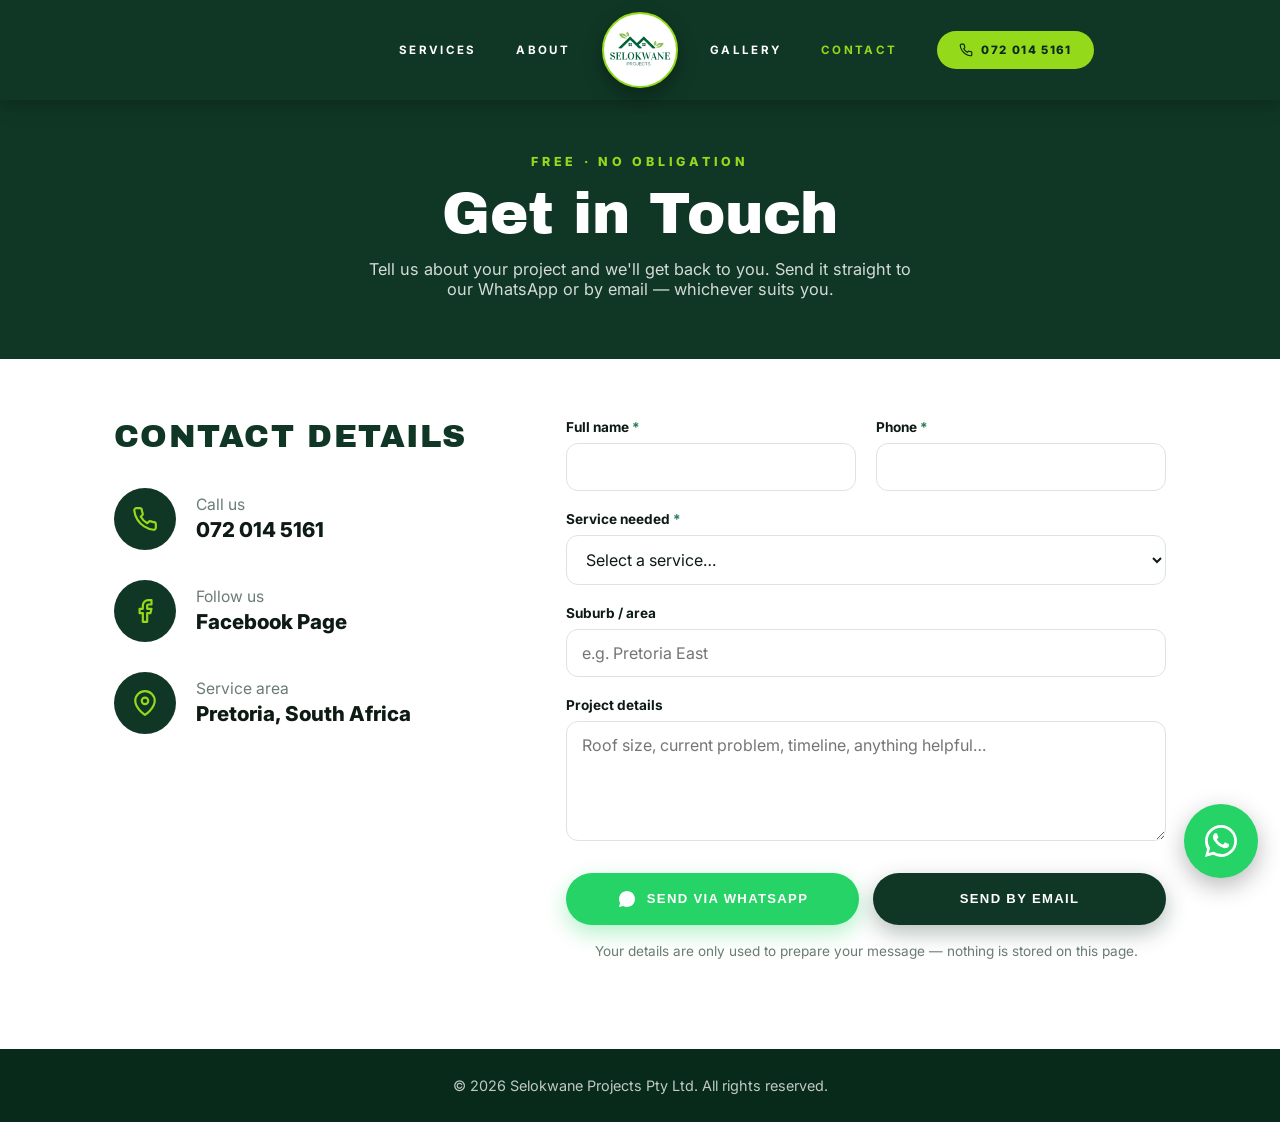
==== contact.html @ 3ee9640f "Initial commit: Selokwane Projects website Waterproofing, painting, damp proofing and coatings contr" ====
<!doctype html>
<html lang="en">
  <head>
    <meta charset="UTF-8" />
    <meta name="viewport" content="width=device-width, initial-scale=1.0" />
    <title>Contact & Free Quote — Selokwane Projects Pty Ltd</title>
    <meta
      name="description"
      content="Contact Selokwane Projects Pty Ltd or request a free quote for waterproofing, painting, damp proofing, wall & roof coatings and ceiling paving in Pretoria, South Africa."
    />
    <link rel="canonical" href="https://selokwane-projects.co.za/contact.html" />
    <meta property="og:title" content="Contact & Free Quote — Selokwane Projects Pty Ltd" />
    <meta property="og:description" content="Get in touch or request a free quote for waterproofing, painting, damp proofing and protective coatings." />
    <meta property="og:type" content="website" />
    <meta property="og:url" content="https://selokwane-projects.co.za/contact.html" />

    <meta name="theme-color" content="#123d29" />
    <link rel="icon" type="image/svg+xml" href="/favicon.svg" />
    <link rel="icon" type="image/png" sizes="32x32" href="/favicon-32x32.png" />
    <link rel="icon" type="image/png" sizes="16x16" href="/favicon-16x16.png" />
    <link rel="apple-touch-icon" sizes="180x180" href="/apple-touch-icon.png" />
    <link rel="manifest" href="/site.webmanifest" />
    <link rel="preconnect" href="https://fonts.googleapis.com" />
    <link rel="preconnect" href="https://fonts.gstatic.com" crossorigin />
    <link
      href="https://fonts.googleapis.com/css2?family=Archivo+Black&family=Inter:wght@400;500;600;700;800&display=swap"
      rel="stylesheet"
    />
    <style>
      :root {
        --primary: 152 55% 14%;
        --primary-fg: 0 0% 100%;
        --accent: 82 78% 48%;
        --accent-fg: 152 55% 10%;
        --bg: 0 0% 100%;
        --fg: 150 30% 8%;
        --muted: 150 8% 45%;
        --border: 150 12% 88%;
      }
      * { box-sizing: border-box; margin: 0; padding: 0; }
      html { scroll-behavior: smooth; }
      body {
        font-family: "Inter", system-ui, -apple-system, Segoe UI, Roboto, sans-serif;
        color: hsl(var(--fg));
        background: hsl(var(--bg));
        -webkit-font-smoothing: antialiased;
      }
      a { text-decoration: none; color: inherit; }
      .container { width: 100%; max-width: 720px; margin: 0 auto; padding: 0 24px; }
      .container-wide { width: 100%; max-width: 1100px; margin: 0 auto; padding: 0 24px; }
      h1, h2, .heading { font-family: "Archivo Black", "Inter", sans-serif; font-weight: 400; }

      /* Header (mirrors gallery/site nav) */
      header {
        position: fixed; top: 0; left: 0; right: 0; z-index: 100;
        background: hsl(var(--primary)); color: hsl(var(--primary-fg));
        box-shadow: 0 4px 20px rgba(0, 0, 0, 0.25);
      }
      .nav-row { display: flex; align-items: center; justify-content: center; gap: 32px; padding: 12px 24px; }
      .nav-side { display: flex; align-items: center; gap: 40px; flex: 1; }
      .nav-side.left { justify-content: flex-end; }
      .nav-side.right { justify-content: flex-start; }
      .nav-link {
        font-size: 0.72rem; font-weight: 700; text-transform: uppercase;
        letter-spacing: 0.2em; transition: color 0.2s;
      }
      .nav-link:hover, .nav-link.active { color: hsl(var(--accent)); }
      .logo-badge {
        flex-shrink: 0; width: 76px; height: 76px; border-radius: 50%;
        background: #fff center/contain no-repeat; border: 2px solid hsl(var(--accent));
        box-shadow: 0 8px 20px rgba(0, 0, 0, 0.3); transition: transform 0.2s;
      }
      .logo-badge:hover { transform: scale(1.05); }
      .nav-phone {
        display: inline-flex; align-items: center; gap: 8px;
        background: hsl(var(--accent)); color: hsl(var(--accent-fg));
        font-weight: 800; font-size: 0.72rem; text-transform: uppercase; letter-spacing: 0.12em;
        padding: 12px 22px; border-radius: 999px; transition: background 0.2s;
      }
      .nav-toggle { display: none; background: none; border: none; color: #fff; cursor: pointer; padding: 8px; }

      /* Hero */
      .q-hero { background: hsl(var(--primary)); color: hsl(var(--primary-fg)); text-align: center; padding: 150px 24px 60px; }
      .q-hero .eyebrow {
        display: inline-block; color: hsl(var(--accent)); font-weight: 800;
        letter-spacing: 0.3em; text-transform: uppercase; font-size: 0.78rem; margin-bottom: 16px;
      }
      .q-hero h1 { font-size: clamp(2.2rem, 5.5vw, 3.6rem); line-height: 1; }
      .q-hero p { margin: 16px auto 0; max-width: 560px; color: rgba(255, 255, 255, 0.82); font-size: 1.02rem; }

      /* Contact + Form section layout */
      .q-main { padding: 60px 0 90px; }
      .q-grid {
        display: grid;
        grid-template-columns: minmax(0, 380px) minmax(0, 1fr);
        gap: 72px;
        align-items: start;
      }
      .q-grid > .q-details-col { order: 1; }
      .q-grid > .q-form-col { order: 2; }

      /* Form */
      .field { margin-bottom: 20px; }
      label { display: block; font-weight: 700; font-size: 0.85rem; margin-bottom: 8px; }
      label .req { color: hsl(152 55% 32%); }
      input, select, textarea {
        width: 100%; font: inherit; color: hsl(var(--fg));
        padding: 13px 15px; border: 1px solid hsl(var(--border)); border-radius: 12px;
        background: #fff; transition: border-color 0.2s, box-shadow 0.2s;
      }
      input:focus, select:focus, textarea:focus {
        outline: none; border-color: hsl(var(--primary));
        box-shadow: 0 0 0 3px hsl(var(--accent) / 0.25);
      }
      textarea { resize: vertical; min-height: 120px; }
      .row { display: grid; grid-template-columns: 1fr 1fr; gap: 20px; }
      .actions { display: flex; flex-wrap: wrap; gap: 14px; margin-top: 28px; }
      .btn {
        display: inline-flex; align-items: center; justify-content: center; gap: 10px;
        font-weight: 800; text-transform: uppercase; letter-spacing: 0.1em; font-size: 0.82rem;
        padding: 16px 28px; border-radius: 999px; border: none; cursor: pointer; flex: 1; min-width: 220px;
        transition: transform 0.2s, box-shadow 0.2s, background 0.2s;
      }
      .btn:hover { transform: translateY(-2px); }
      .btn-wa { background: #25d366; color: #fff; box-shadow: 0 8px 22px rgba(37, 211, 102, 0.35); }
      .btn-email { background: hsl(var(--primary)); color: #fff; box-shadow: 0 8px 22px rgba(7, 42, 26, 0.3); }
      .hint { color: hsl(var(--muted)); font-size: 0.85rem; margin-top: 18px; text-align: center; }
      .err { border-color: #dc2626 !important; }
      .err-msg { color: #dc2626; font-size: 0.8rem; margin-top: 6px; display: none; }

      /* Contact details sidebar */
      .q-details-col h2 {
        font-size: clamp(1.6rem, 3vw, 2rem); color: hsl(var(--primary));
        text-transform: uppercase; letter-spacing: 0.04em; margin-bottom: 34px;
      }
      .detail-list { display: flex; flex-direction: column; gap: 30px; }
      .detail {
        display: flex; align-items: center; gap: 20px;
      }
      .detail .ico {
        flex-shrink: 0; width: 62px; height: 62px; border-radius: 50%;
        background: hsl(var(--primary)); color: hsl(var(--accent));
        display: flex; align-items: center; justify-content: center;
      }
      .detail .ico svg { width: 26px; height: 26px; }
      .detail .meta .lbl { color: hsl(var(--muted)); font-size: 0.98rem; margin-bottom: 3px; }
      .detail .meta .val { font-weight: 800; font-size: 1.28rem; color: hsl(var(--fg)); }
      .detail .meta a.val { transition: color 0.2s; }
      .detail .meta a.val:hover { color: hsl(var(--primary)); }

      footer.q-foot { background: #072a1a; color: rgba(255, 255, 255, 0.75); text-align: center; padding: 28px 24px; font-size: 0.9rem; }

      .wa-float {
        position: fixed; right: 22px; bottom: 22px; z-index: 9999;
        width: 74px; height: 74px; display: flex; align-items: center; justify-content: center;
        background: #25d366; color: #fff; border-radius: 50%;
        box-shadow: 0 8px 24px rgba(0, 0, 0, 0.28); transition: transform 0.2s, box-shadow 0.2s;
      }
      .wa-float:hover { transform: scale(1.08); }

      @media (max-width: 860px) {
        .nav-row { justify-content: space-between; }
        .nav-side { display: none; position: fixed; top: 0; right: 0; height: 100vh;
          width: min(78vw, 320px); background: hsl(var(--primary)); flex-direction: column;
          align-items: flex-start; justify-content: center; gap: 26px; padding: 40px;
          box-shadow: -20px 0 50px rgba(0, 0, 0, 0.4); }
        .nav-side.open { display: flex; }
        .nav-side.left, .nav-side.right { justify-content: center; }
        .nav-toggle { display: inline-flex; }
      }
      @media (max-width: 860px) {
        .q-grid { grid-template-columns: 1fr; gap: 48px; }
        .q-grid > .q-form-col { order: 1; }
        .q-grid > .q-details-col { order: 2; }
      }
      @media (max-width: 560px) {
        .row { grid-template-columns: 1fr; }
        .wa-float { width: 64px; height: 64px; right: 16px; bottom: 16px; }
      }
    </style>
  </head>

  <body>
    <header>
      <div class="nav-row">
        <nav class="nav-side left" id="navLeft">
          <a class="nav-link" href="/#waterproofing">Services</a>
          <a class="nav-link" href="/#about-us">About</a>
        </nav>
        <a class="logo-badge" href="/" aria-label="Selokwane Projects home" style="background-image: url('/logo.png');"></a>
        <div class="nav-side right" id="navRight">
          <a class="nav-link" href="/gallery.html">Gallery</a>
          <a class="nav-link active" href="/contact.html">Contact</a>
          <a class="nav-phone" href="tel:0720145161">
            <svg xmlns="http://www.w3.org/2000/svg" width="14" height="14" viewBox="0 0 24 24" fill="none"
                 stroke="currentColor" stroke-width="2" stroke-linecap="round" stroke-linejoin="round">
              <path d="M22 16.92v3a2 2 0 0 1-2.18 2 19.79 19.79 0 0 1-8.63-3.07 19.5 19.5 0 0 1-6-6 19.79 19.79 0 0 1-3.07-8.67A2 2 0 0 1 4.11 2h3a2 2 0 0 1 2 1.72 12.84 12.84 0 0 0 .7 2.81 2 2 0 0 1-.45 2.11L8.09 9.91a16 16 0 0 0 6 6l1.27-1.27a2 2 0 0 1 2.11-.45 12.84 12.84 0 0 0 2.81.7A2 2 0 0 1 22 16.92z"></path>
            </svg>
            072 014 5161
          </a>
        </div>
        <button class="nav-toggle" id="navToggle" aria-label="Toggle menu">
          <svg xmlns="http://www.w3.org/2000/svg" width="26" height="26" viewBox="0 0 24 24" fill="none"
               stroke="currentColor" stroke-width="2" stroke-linecap="round" stroke-linejoin="round">
            <line x1="4" x2="20" y1="12" y2="12"></line><line x1="4" x2="20" y1="6" y2="6"></line><line x1="4" x2="20" y1="18" y2="18"></line>
          </svg>
        </button>
      </div>
    </header>

    <section class="q-hero">
      <span class="eyebrow">Free · No Obligation</span>
      <h1>Get in Touch</h1>
      <p>Tell us about your project and we'll get back to you. Send it straight to our WhatsApp or by email — whichever suits you.</p>
    </section>

    <section class="q-main">
      <div class="container-wide">
        <div class="q-grid">
          <div class="q-details-col">
            <h2>Contact Details</h2>
            <div class="detail-list">
              <div class="detail">
                <span class="ico" aria-hidden="true">
                  <svg width="22" height="22" viewBox="0 0 24 24" fill="none" stroke="currentColor" stroke-width="2" stroke-linecap="round" stroke-linejoin="round">
                    <path d="M22 16.92v3a2 2 0 0 1-2.18 2 19.79 19.79 0 0 1-8.63-3.07 19.5 19.5 0 0 1-6-6 19.79 19.79 0 0 1-3.07-8.67A2 2 0 0 1 4.11 2h3a2 2 0 0 1 2 1.72 12.84 12.84 0 0 0 .7 2.81 2 2 0 0 1-.45 2.11L8.09 9.91a16 16 0 0 0 6 6l1.27-1.27a2 2 0 0 1 2.11-.45 12.84 12.84 0 0 0 2.81.7A2 2 0 0 1 22 16.92z"></path>
                  </svg>
                </span>
                <div class="meta">
                  <div class="lbl">Call us</div>
                  <a class="val" href="tel:0720145161">072 014 5161</a>
                </div>
              </div>

              <div class="detail">
                <span class="ico" aria-hidden="true">
                  <svg width="22" height="22" viewBox="0 0 24 24" fill="none" stroke="currentColor" stroke-width="2" stroke-linecap="round" stroke-linejoin="round">
                    <path d="M18 2h-3a5 5 0 0 0-5 5v3H7v4h3v8h4v-8h3l1-4h-4V7a1 1 0 0 1 1-1h3z"></path>
                  </svg>
                </span>
                <div class="meta">
                  <div class="lbl">Follow us</div>
                  <a class="val" href="https://www.facebook.com/profile.php?id=100083385788589" target="_blank" rel="noopener noreferrer">Facebook Page</a>
                </div>
              </div>

              <div class="detail">
                <span class="ico" aria-hidden="true">
                  <svg width="22" height="22" viewBox="0 0 24 24" fill="none" stroke="currentColor" stroke-width="2" stroke-linecap="round" stroke-linejoin="round">
                    <path d="M21 10c0 7-9 13-9 13s-9-6-9-13a9 9 0 0 1 18 0z"></path>
                    <circle cx="12" cy="10" r="3"></circle>
                  </svg>
                </span>
                <div class="meta">
                  <div class="lbl">Service area</div>
                  <span class="val">Pretoria, South Africa</span>
                </div>
              </div>
            </div>
          </div>

          <div class="q-form-col">
            <form id="quoteForm" novalidate>
              <div class="row">
                <div class="field">
                  <label for="name">Full name <span class="req">*</span></label>
                  <input type="text" id="name" name="name" autocomplete="name" required />
                  <div class="err-msg" data-for="name">Please enter your name.</div>
                </div>
                <div class="field">
                  <label for="phone">Phone <span class="req">*</span></label>
                  <input type="tel" id="phone" name="phone" autocomplete="tel" required />
                  <div class="err-msg" data-for="phone">Please enter a contact number.</div>
                </div>
              </div>

              <div class="field">
                <label for="service">Service needed <span class="req">*</span></label>
                <select id="service" name="service" required>
                  <option value="" selected disabled>Select a service…</option>
                  <option>Waterproofing</option>
                  <option>Painting</option>
                  <option>Damp Proofing</option>
                  <option>Wall Coatings</option>
                  <option>Roof Coatings</option>
                  <option>Ceiling Paving</option>
                  <option>Not sure / Other</option>
                </select>
                <div class="err-msg" data-for="service">Please choose a service.</div>
              </div>

              <div class="field">
                <label for="area">Suburb / area</label>
                <input type="text" id="area" name="area" placeholder="e.g. Pretoria East" />
              </div>

              <div class="field">
                <label for="details">Project details</label>
                <textarea id="details" name="details" placeholder="Roof size, current problem, timeline, anything helpful…"></textarea>
              </div>

              <div class="actions">
                <button type="button" class="btn btn-wa" id="sendWa">
                  <svg viewBox="0 0 32 32" width="20" height="20" fill="currentColor" aria-hidden="true">
                    <path d="M16.001 3.2C8.938 3.2 3.2 8.938 3.2 16c0 2.257.59 4.463 1.712 6.41L3.2 28.8l6.55-1.715A12.74 12.74 0 0 0 16 28.8h.005C23.063 28.8 28.8 23.062 28.8 16S23.063 3.2 16.001 3.2z"/>
                  </svg>
                  Send via WhatsApp
                </button>
                <button type="button" class="btn btn-email" id="sendEmail">Send by Email</button>
              </div>
              <p class="hint">Your details are only used to prepare your message — nothing is stored on this page.</p>
            </form>
          </div>
        </div>
      </div>
    </section>

    <footer class="q-foot">
      <p>&copy; <span id="year"></span> Selokwane Projects Pty Ltd. All rights reserved.</p>
    </footer>

    <a href="https://wa.me/27720145161" target="_blank" rel="noopener noreferrer" class="wa-float" aria-label="Chat with us on WhatsApp">
      <svg viewBox="0 0 32 32" width="40" height="40" fill="currentColor" aria-hidden="true">
        <path d="M16.001 3.2C8.938 3.2 3.2 8.938 3.2 16c0 2.257.59 4.463 1.712 6.41L3.2 28.8l6.55-1.715A12.74 12.74 0 0 0 16 28.8h.005C23.063 28.8 28.8 23.062 28.8 16S23.063 3.2 16.001 3.2zm0 23.02h-.004a10.6 10.6 0 0 1-5.4-1.48l-.387-.23-4.017 1.052 1.072-3.915-.252-.402A10.56 10.56 0 0 1 5.4 16c0-5.85 4.76-10.61 10.606-10.61 2.834 0 5.497 1.105 7.5 3.11a10.54 10.54 0 0 1 3.104 7.505c0 5.85-4.76 10.61-10.61 10.61zm5.816-7.946c-.319-.16-1.885-.93-2.177-1.037-.292-.106-.505-.16-.717.16-.213.32-.823 1.037-1.01 1.25-.186.213-.372.24-.69.08-.319-.16-1.346-.496-2.564-1.582-.948-.845-1.588-1.888-1.774-2.207-.186-.32-.02-.492.14-.651.144-.143.319-.372.478-.559.16-.186.213-.319.319-.532.107-.213.053-.399-.027-.559-.08-.16-.717-1.728-.982-2.366-.259-.621-.522-.537-.717-.547l-.611-.011c-.213 0-.559.08-.851.399-.292.32-1.116 1.091-1.116 2.659 0 1.568 1.143 3.083 1.302 3.296.16.213 2.249 3.434 5.45 4.815.762.329 1.356.525 1.82.672.765.243 1.46.209 2.01.127.613-.092 1.885-.771 2.151-1.516.266-.744.266-1.382.186-1.516-.08-.133-.292-.213-.611-.373z"/>
      </svg>
    </a>

    <script>
      document.getElementById("year").textContent = new Date().getFullYear();
      var t = document.getElementById("navToggle");
      t.addEventListener("click", function () {
        document.getElementById("navLeft").classList.toggle("open");
        document.getElementById("navRight").classList.toggle("open");
      });

      var WHATSAPP = "27720145161";
      var EMAIL = "info@selokwane-projects.co.za"; // TODO: confirm the real inbox address

      function validate() {
        var ok = true;
        ["name", "phone", "service"].forEach(function (id) {
          var el = document.getElementById(id);
          var msg = document.querySelector('.err-msg[data-for="' + id + '"]');
          if (!el.value.trim()) {
            el.classList.add("err");
            if (msg) msg.style.display = "block";
            ok = false;
          } else {
            el.classList.remove("err");
            if (msg) msg.style.display = "none";
          }
        });
        return ok;
      }

      function buildMessage() {
        var v = function (id) { return (document.getElementById(id).value || "").trim(); };
        var lines = [
          "New quote request — Selokwane Projects",
          "",
          "Name: " + v("name"),
          "Phone: " + v("phone"),
          "Service: " + v("service"),
        ];
        if (v("area")) lines.push("Area: " + v("area"));
        if (v("details")) lines.push("Details: " + v("details"));
        return lines.join("\n");
      }

      document.getElementById("sendWa").addEventListener("click", function () {
        if (!validate()) return;
        var url = "https://wa.me/" + WHATSAPP + "?text=" + encodeURIComponent(buildMessage());
        window.open(url, "_blank", "noopener");
      });

      document.getElementById("sendEmail").addEventListener("click", function () {
        if (!validate()) return;
        var subject = "Quote request — " + (document.getElementById("service").value || "Selokwane Projects");
        window.location.href =
          "mailto:" + EMAIL + "?subject=" + encodeURIComponent(subject) +
          "&body=" + encodeURIComponent(buildMessage());
      });
    </script>
  </body>
</html>
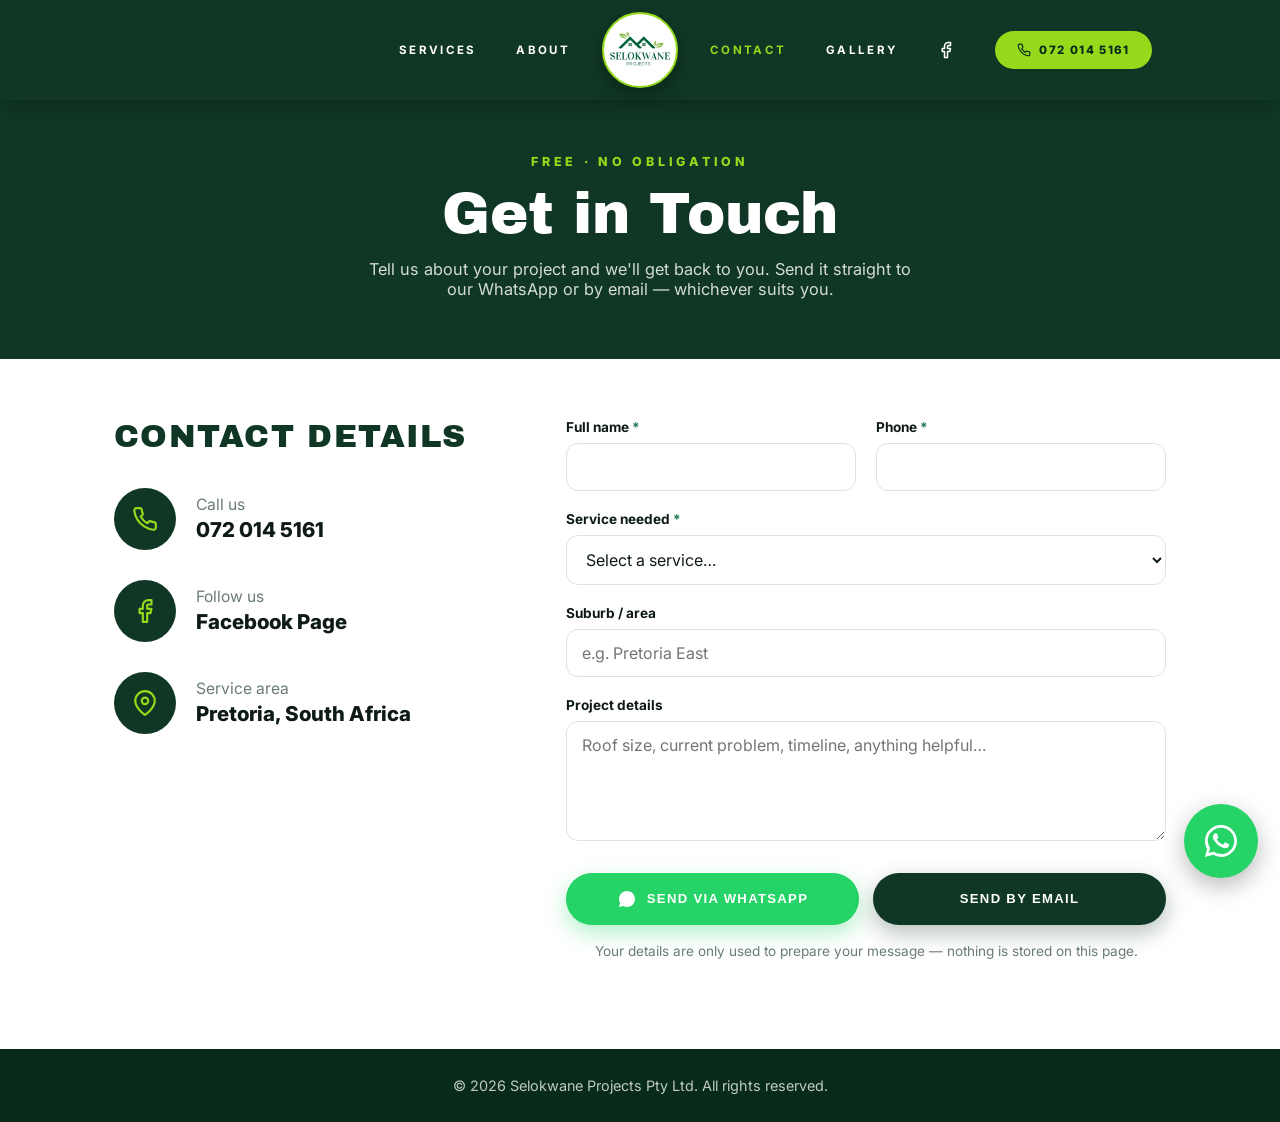
==== commit 121f2f62: "Align static page nav with homepage Contact and Gallery pages now match the React site's nav order (" ====
--- a/contact.html
+++ b/contact.html
@@ -65,6 +65,8 @@
         letter-spacing: 0.2em; transition: color 0.2s;
       }
       .nav-link:hover, .nav-link.active { color: hsl(var(--accent)); }
+      .nav-icon { display: inline-flex; transition: color 0.2s; }
+      .nav-icon:hover { color: hsl(var(--accent)); }
       .logo-badge {
         flex-shrink: 0; width: 76px; height: 76px; border-radius: 50%;
         background: #fff center/contain no-repeat; border: 2px solid hsl(var(--accent));
@@ -189,8 +191,15 @@
         </nav>
         <a class="logo-badge" href="/" aria-label="Selokwane Projects home" style="background-image: url('/logo.png');"></a>
         <div class="nav-side right" id="navRight">
+          <a class="nav-link active" href="/contact.html">Contact</a>
           <a class="nav-link" href="/gallery.html">Gallery</a>
-          <a class="nav-link active" href="/contact.html">Contact</a>
+          <a class="nav-icon" href="https://www.facebook.com/profile.php?id=100083385788589"
+             target="_blank" rel="noopener noreferrer" aria-label="Selokwane Projects on Facebook">
+            <svg xmlns="http://www.w3.org/2000/svg" width="18" height="18" viewBox="0 0 24 24" fill="none"
+                 stroke="currentColor" stroke-width="2" stroke-linecap="round" stroke-linejoin="round">
+              <path d="M18 2h-3a5 5 0 0 0-5 5v3H7v4h3v8h4v-8h3l1-4h-4V7a1 1 0 0 1 1-1h3z"></path>
+            </svg>
+          </a>
           <a class="nav-phone" href="tel:0720145161">
             <svg xmlns="http://www.w3.org/2000/svg" width="14" height="14" viewBox="0 0 24 24" fill="none"
                  stroke="currentColor" stroke-width="2" stroke-linecap="round" stroke-linejoin="round">
